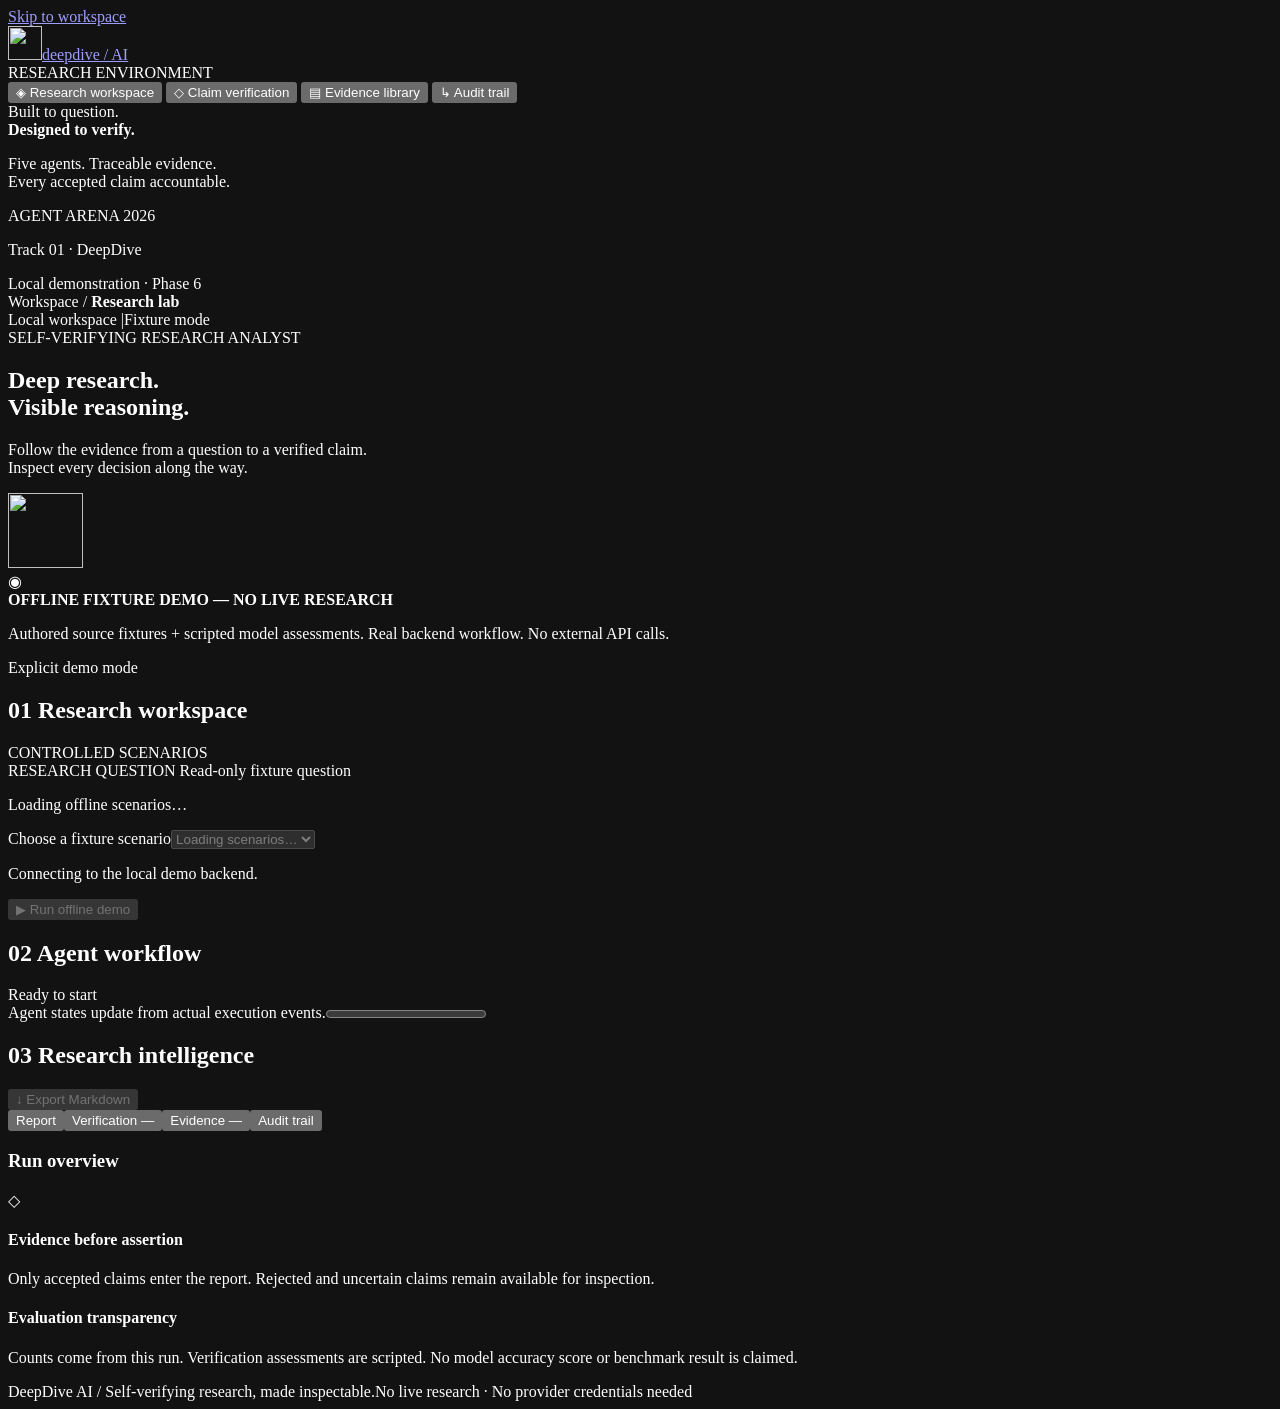
==== src/deepdive_ai/static/index.html @ bfa152de "Phase 6: Implement and verify offline research dashboard" ====
<!doctype html>
<html lang="en">
<head>
  <meta charset="utf-8">
  <meta name="viewport" content="width=device-width,initial-scale=1">
  <meta name="color-scheme" content="dark">
  <title>DeepDive AI · Offline research workspace</title>
  <link rel="icon" href="/static/mark.svg" type="image/svg+xml">
  <link rel="stylesheet" href="/static/dashboard.css">
  <script src="/static/dashboard.js" defer></script>
</head>
<body>
  <a class="skip-link" href="#workspace">Skip to workspace</a>
  <aside class="sidebar">
    <a class="brand" href="/" aria-label="DeepDive AI home"><img src="/static/mark.svg" alt="" width="34" height="34"><span>deepdive<span class="brand-ai"> / AI</span></span></a>
    <div class="sidebar-label">RESEARCH ENVIRONMENT</div>
    <nav aria-label="Workspace navigation">
      <button class="nav-link selected" data-view="report"><span class="nav-icon">◈</span> Research workspace</button>
      <button class="nav-link" data-view="claims"><span class="nav-icon">◇</span> Claim verification</button>
      <button class="nav-link" data-view="sources"><span class="nav-icon">▤</span> Evidence library</button>
      <button class="nav-link" data-view="audit"><span class="nav-icon">↳</span> Audit trail</button>
    </nav>
    <div class="sidebar-note"><span class="status-dot"></span> Built to question.<br><strong>Designed to verify.</strong><p>Five agents. Traceable evidence.<br>Every accepted claim accountable.</p></div>
    <div class="sidebar-footer"><span class="small-label">AGENT ARENA 2026</span><p>Track 01 · DeepDive</p><span class="version">Local demonstration · Phase 6</span></div>
  </aside>

  <div class="app-shell">
    <header class="topbar"><div class="breadcrumb">Workspace <span>/</span> <strong>Research lab</strong></div><div class="environment"><span class="status-dot"></span> Local workspace <span class="divider">|</span><span class="tag amber">Fixture mode</span></div></header>
    <main id="workspace">
      <section class="hero"><div><div class="eyebrow">SELF-VERIFYING RESEARCH ANALYST</div><h1>Deep research.<br><span>Visible reasoning.</span></h1><p>Follow the evidence from a question to a verified claim.<br class="desktop-break"> Inspect every decision along the way.</p></div><div class="hero-symbol" aria-hidden="true"><span class="orbit orbit-one"></span><span class="orbit orbit-two"></span><img src="/static/mark.svg" alt="" width="75" height="75"><span class="orbit-point"></span></div></section>

      <div class="offline-banner"><span class="banner-icon" aria-hidden="true">◉</span><div><strong>OFFLINE FIXTURE DEMO — NO LIVE RESEARCH</strong><p>Authored source fixtures + scripted model assessments. Real backend workflow. No external API calls.</p></div><span class="tag">Explicit demo mode</span></div>

      <section class="workspace-card" aria-labelledby="question-title">
        <div class="section-heading"><h2 id="question-title"><span class="number-label">01</span> Research workspace</h2><span class="small-label">CONTROLLED SCENARIOS</span></div>
        <div class="question-label">RESEARCH QUESTION <span>Read-only fixture question</span></div>
        <p class="question" id="question">Loading offline scenarios…</p>
        <div class="run-controls"><div class="scenario-control"><label for="scenario">Choose a fixture scenario</label><select id="scenario" disabled><option>Loading scenarios…</option></select><p id="scenario-description">Connecting to the local demo backend.</p></div><button id="run" class="button primary" disabled><span aria-hidden="true">▶</span> Run offline demo</button></div>
        <div id="error" class="error-message" role="alert" hidden></div>
      </section>

      <section class="workflow-section" aria-labelledby="workflow-title"><div class="section-heading"><h2 id="workflow-title"><span class="number-label">02</span> Agent workflow</h2><div class="run-status" id="run-status" aria-live="polite">Ready to start</div></div><div class="agent-grid" id="agents"></div><div class="workflow-footer"><span id="progress-label">Agent states update from actual execution events.</span><progress id="workflow-progress" max="5" value="0" aria-label="Agent types completed"></progress></div></section>

      <section class="results-section" aria-labelledby="results-title"><div class="section-heading"><h2 id="results-title"><span class="number-label">03</span> Research intelligence</h2><button class="button secondary" id="export" disabled><span aria-hidden="true">↓</span> Export Markdown</button></div>
        <div class="results-grid"><div class="results-main"><div class="tabs" role="tablist" aria-label="Research output"><button id="tab-report" role="tab" data-view="report" aria-selected="true" aria-controls="panel-report">Report</button><button id="tab-claims" role="tab" data-view="claims" aria-selected="false" aria-controls="panel-claims" tabindex="-1">Verification <span id="claims-count">—</span></button><button id="tab-sources" role="tab" data-view="sources" aria-selected="false" aria-controls="panel-sources" tabindex="-1">Evidence <span id="sources-count">—</span></button><button id="tab-audit" role="tab" data-view="audit" aria-selected="false" aria-controls="panel-audit" tabindex="-1">Audit trail</button></div>
          <section id="panel-report" class="tab-panel" role="tabpanel" aria-labelledby="tab-report"><div id="report-content"></div></section>
          <section id="panel-claims" class="tab-panel" role="tabpanel" aria-labelledby="tab-claims" hidden><div id="claims-content"></div></section>
          <section id="panel-sources" class="tab-panel" role="tabpanel" aria-labelledby="tab-sources" hidden><div id="sources-content"></div></section>
          <section id="panel-audit" class="tab-panel" role="tabpanel" aria-labelledby="tab-audit" hidden><div id="audit-content"></div></section>
        </div>
        <aside class="inspector"><div class="inspector-heading"><span class="status-dot"></span><h3>Run overview</h3></div><div id="overview"></div><div class="integrity-note"><span class="integrity-icon">◇</span><h4>Evidence before assertion</h4><p>Only accepted claims enter the report. Rejected and uncertain claims remain available for inspection.</p></div><div class="evaluation-note"><h4>Evaluation transparency</h4><p>Counts come from this run. Verification assessments are scripted. No model accuracy score or benchmark result is claimed.</p></div></aside></div>
      </section>
      <footer class="page-footer"><span>DeepDive AI <span class="muted">/</span> Self-verifying research, made inspectable.</span><span>No live research · No provider credentials needed</span></footer>
    </main>
  </div>
</body>
</html>
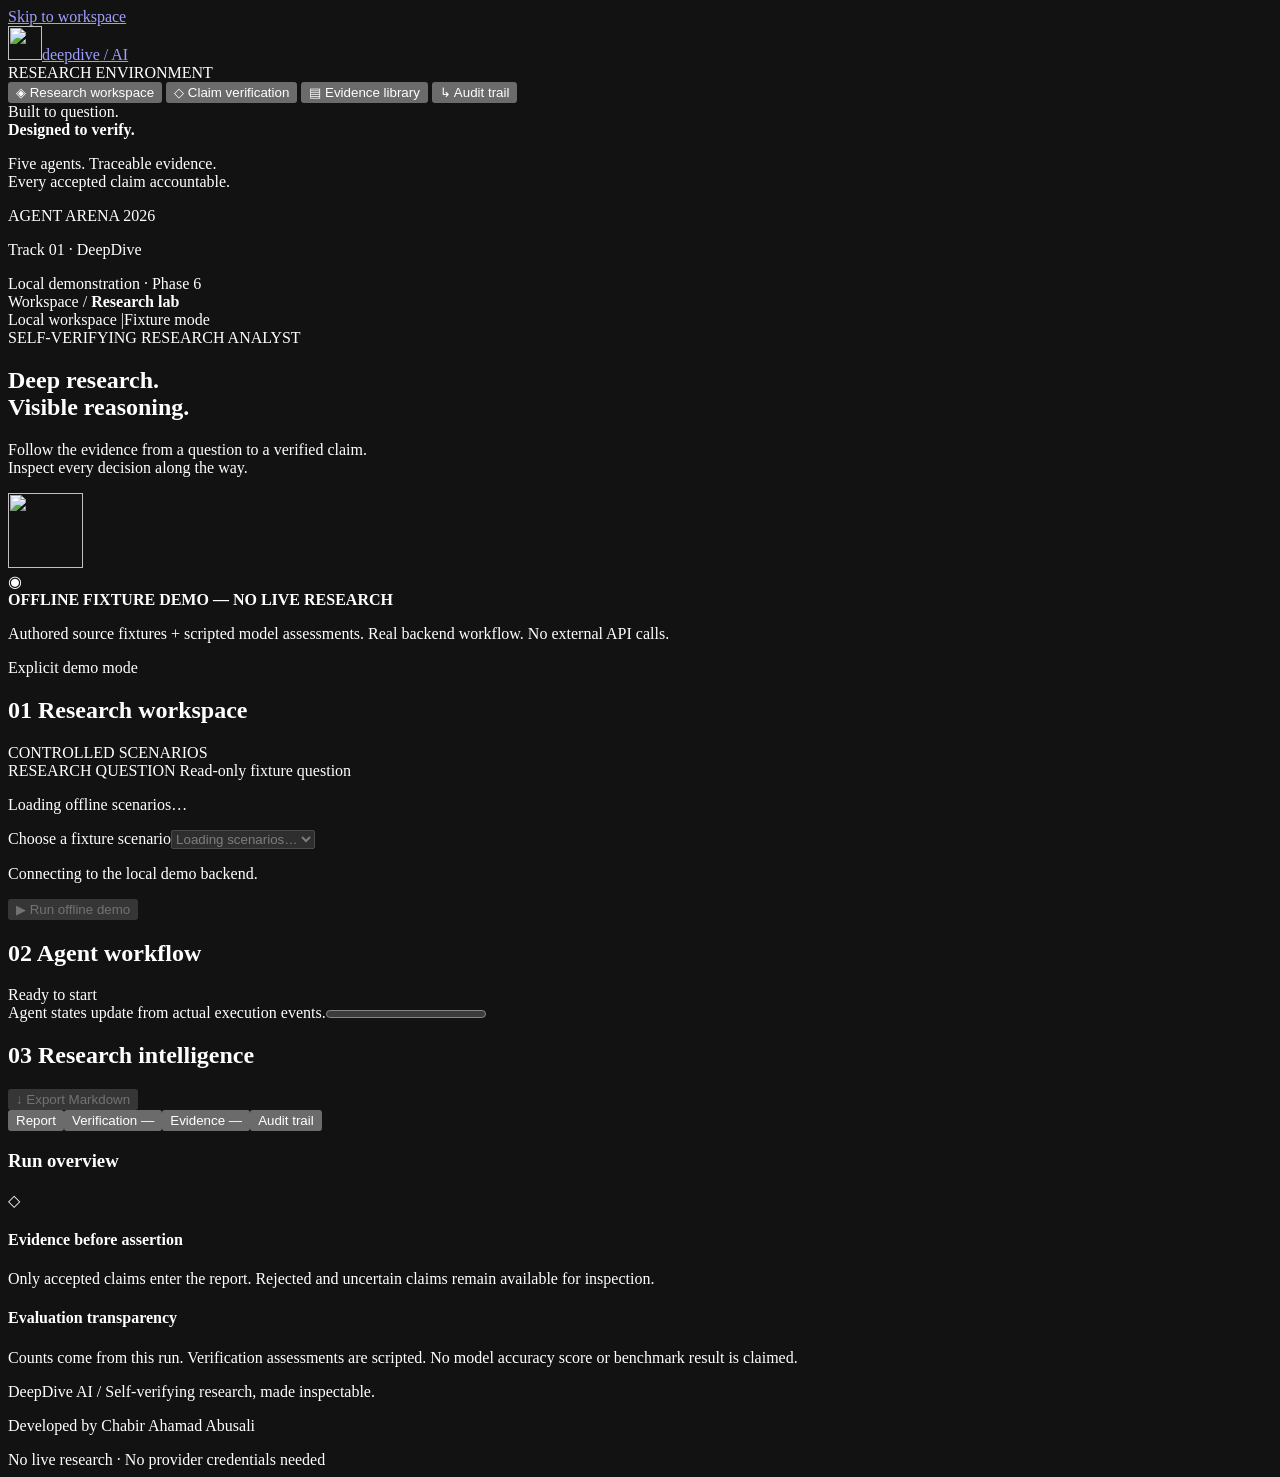
==== commit 4f415ac5: "Phase 7B: Finalize Mesh connectivity and developer attribution" ====
--- a/src/deepdive_ai/static/index.html
+++ b/src/deepdive_ai/static/index.html
@@ -50,7 +50,7 @@
         </div>
         <aside class="inspector"><div class="inspector-heading"><span class="status-dot"></span><h3>Run overview</h3></div><div id="overview"></div><div class="integrity-note"><span class="integrity-icon">◇</span><h4>Evidence before assertion</h4><p>Only accepted claims enter the report. Rejected and uncertain claims remain available for inspection.</p></div><div class="evaluation-note"><h4>Evaluation transparency</h4><p>Counts come from this run. Verification assessments are scripted. No model accuracy score or benchmark result is claimed.</p></div></aside></div>
       </section>
-      <footer class="page-footer"><span>DeepDive AI <span class="muted">/</span> Self-verifying research, made inspectable.</span><span>No live research · No provider credentials needed</span></footer>
+      <footer class="page-footer"><div><span>DeepDive AI <span class="muted">/</span> Self-verifying research, made inspectable.</span><p class="developer-credit">Developed by Chabir Ahamad Abusali</p></div><span>No live research · No provider credentials needed</span></footer>
     </main>
   </div>
 </body>
